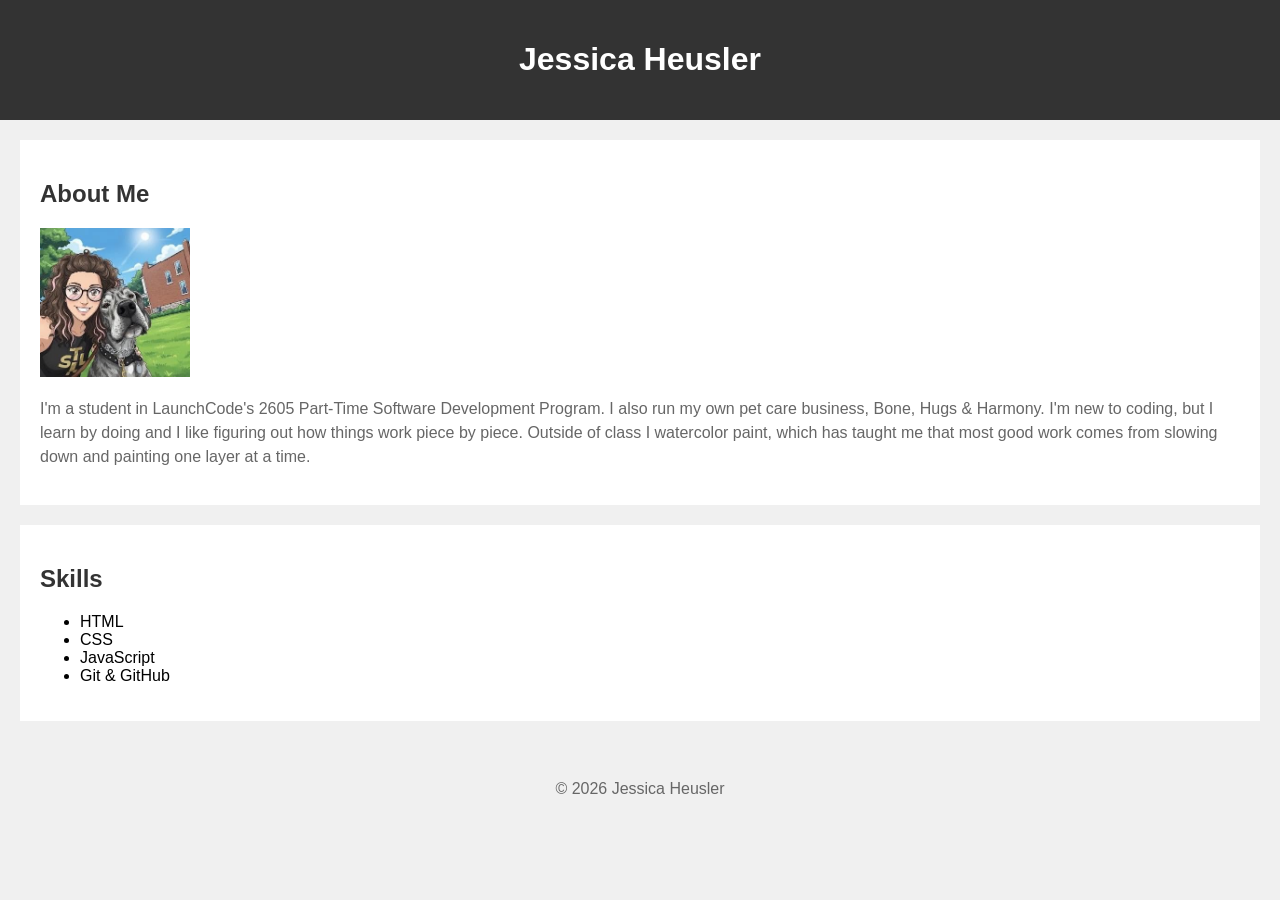
==== profile.html @ 8573d9e1 "Add profile page with external CSS" ====
<!doctype html>
<html lang="en">
  <head>
    <meta charset="UTF-8" />
    <meta name="viewport" content="width=device-width, initial-scale=1.0" />
    <title>Jessica Heusler - Profile</title>
    <link rel="stylesheet" href="styles.css" />
  </head>
  <body>
    <header id="page-header">
      <h1>Jessica Heusler</h1>
    </header>

    <section class="about">
      <h2>About Me</h2>
      <img src="IMG/profile-photo.png" alt="Profile picture of Jessica Heusler" />
      <p>
        I'm a student in LaunchCode's 2605 Part-Time Software Development
        Program. I also run my own pet care business, Bone, Hugs & Harmony.
        I'm new to coding, but I learn by doing and I like figuring out how
        things work piece by piece. Outside of class I watercolor paint, which
        has taught me that most good work comes from slowing down and painting
        one layer at a time.
      </p>
    </section>

    <section class="skills">
      <h2>Skills</h2>
      <ul>
        <li>HTML</li>
        <li>CSS</li>
        <li>JavaScript</li>
        <li>Git & GitHub</li>
      </ul>
    </section>

    <footer>
      <p>&copy; 2026 Jessica Heusler</p>
    </footer>
  </body>
</html>
---- styles.css ----
body {
  background-color: #f0f0f0;
  font-family: Arial, sans-serif;
  margin: 0;
  padding: 0;
}

h1 {
  color: #333;
}

h2 {
  color: #333;
}

p {
  color: #666;
  line-height: 1.5;
}

img {
  width: 150px;
}

footer {
  text-align: center;
  padding: 20px;
}

#page-header {
  background-color: #333;
  text-align: center;
  padding: 20px;
}

#page-header h1 {
  color: white;
}

.about {
  background-color: white;
  margin: 20px;
  padding: 20px;
}

.skills {
  background-color: white;
  margin: 20px;
  padding: 20px;
}
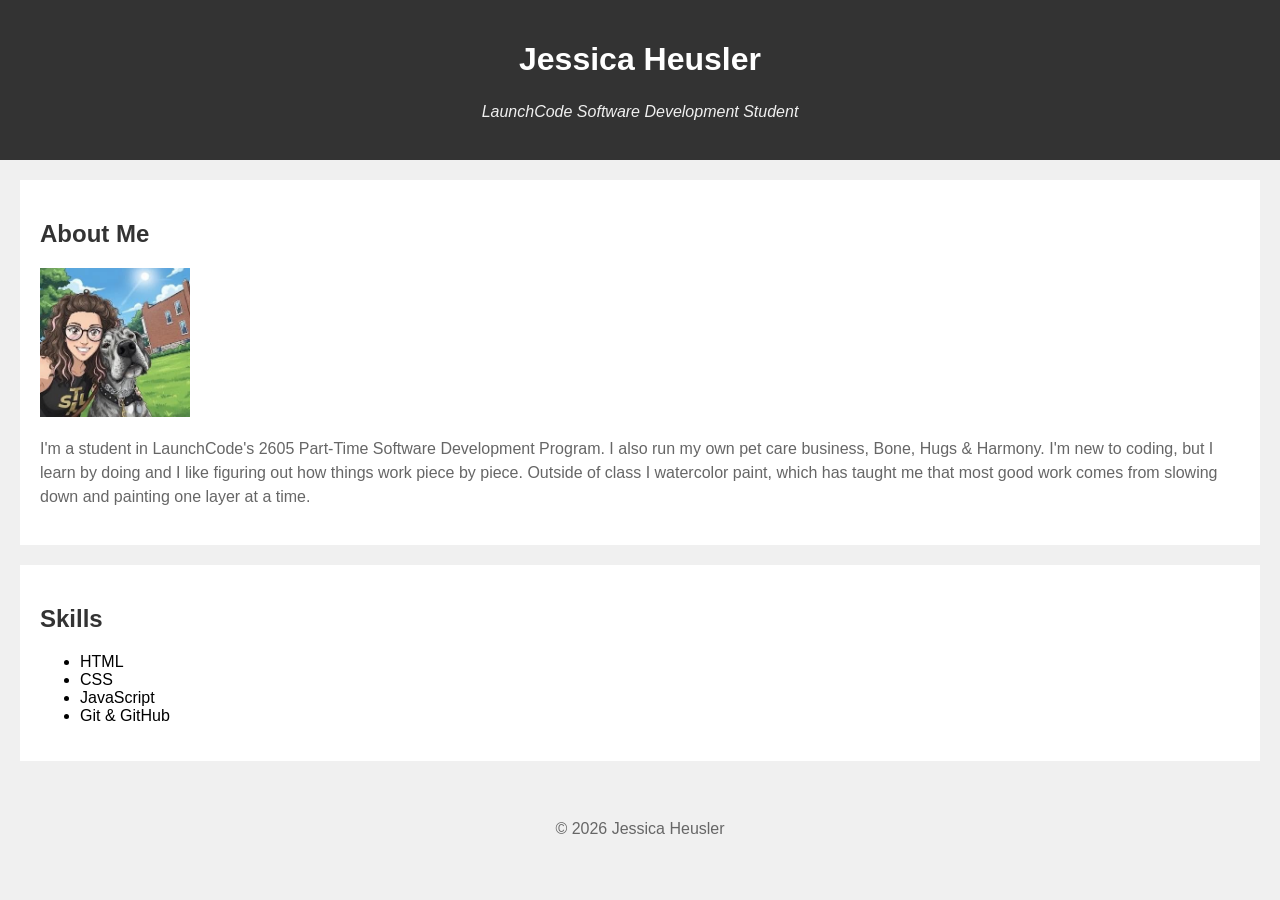
==== commit d2890b77: "Add profile page tagline" ====
--- a/profile.html
+++ b/profile.html
@@ -9,6 +9,7 @@
   <body>
     <header id="page-header">
       <h1>Jessica Heusler</h1>
+      <p class="tagline">LaunchCode Software Development Student</p>
     </header>
 
     <section class="about">
--- a/styles.css
+++ b/styles.css
@@ -37,6 +37,11 @@
   color: white;
 }
 
+.tagline {
+  color: #f0f0f0;
+  font-style: italic;
+}
+
 .about {
   background-color: white;
   margin: 20px;
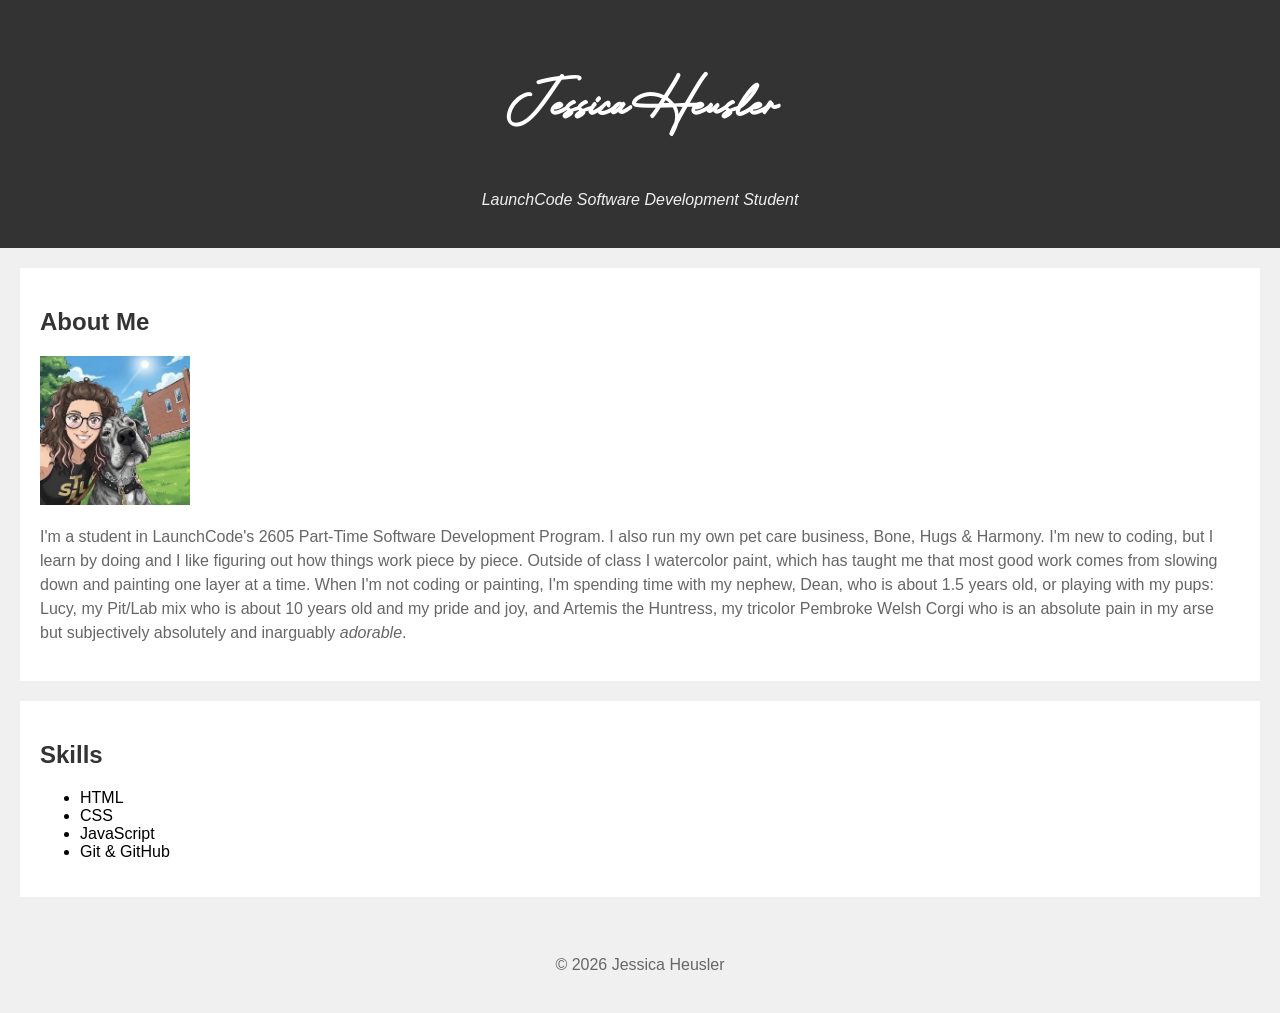
==== commit f4607bb3: "Add custom Brother Signature font and update About Me section Co-Authored-By: Claude Sonnet 5 <norep" ====
--- a/profile.html
+++ b/profile.html
@@ -21,7 +21,12 @@
         I'm new to coding, but I learn by doing and I like figuring out how
         things work piece by piece. Outside of class I watercolor paint, which
         has taught me that most good work comes from slowing down and painting
-        one layer at a time.
+        one layer at a time. When I'm not coding or painting, I'm spending time
+        with my nephew, Dean, who is about 1.5 years old, or playing with my
+        pups: Lucy, my Pit/Lab mix who is about 10 years old and my pride and
+        joy, and Artemis the Huntress, my tricolor Pembroke Welsh Corgi who is
+        an absolute pain in my arse but subjectively absolutely and inarguably
+        <em>adorable</em>.
       </p>
     </section>
 
--- a/styles.css
+++ b/styles.css
@@ -1,3 +1,8 @@
+@font-face {
+  font-family: "Brother Signature";
+  src: url("fonts/Brother Signature.otf") format("opentype");
+}
+
 body {
   background-color: #f0f0f0;
   font-family: Arial, sans-serif;
@@ -35,6 +40,8 @@
 
 #page-header h1 {
   color: white;
+  font-family: "Brother Signature", cursive;
+  font-size: 3.5rem;
 }
 
 .tagline {
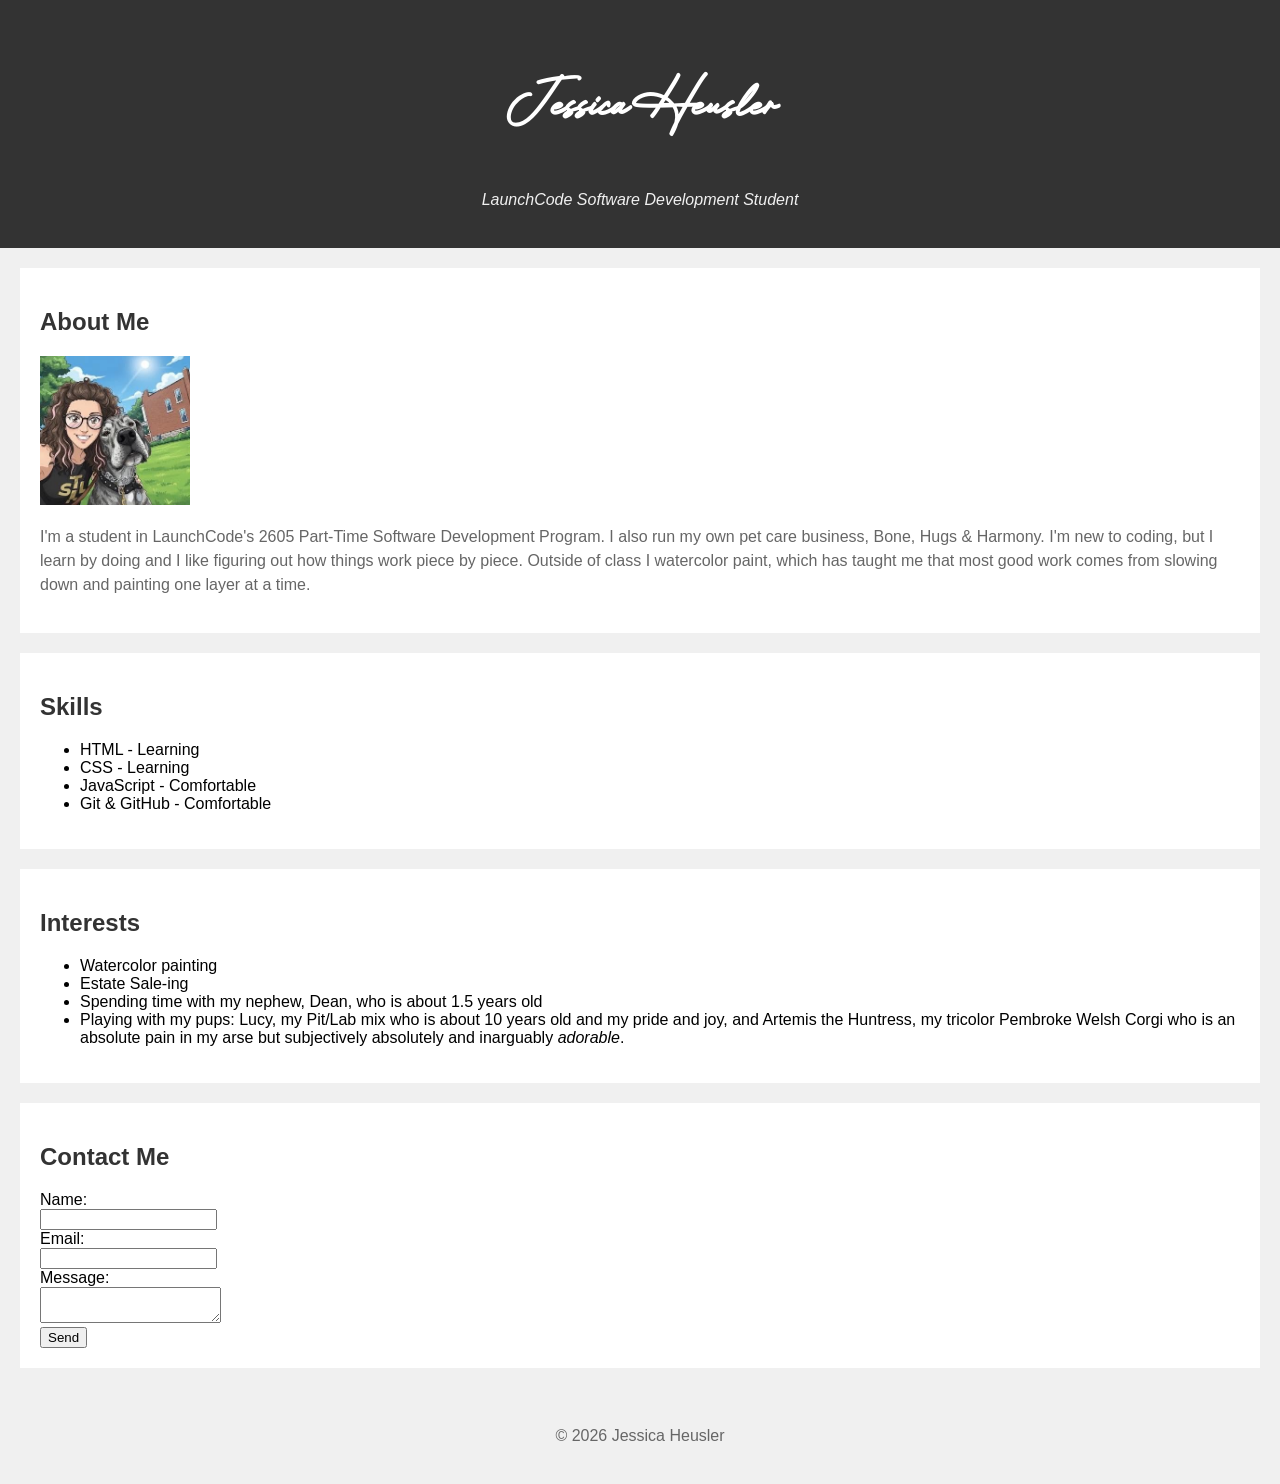
==== commit 6f2b5a76: "Restore full profile page content" ====
--- a/profile.html
+++ b/profile.html
@@ -21,23 +21,55 @@
         I'm new to coding, but I learn by doing and I like figuring out how
         things work piece by piece. Outside of class I watercolor paint, which
         has taught me that most good work comes from slowing down and painting
-        one layer at a time. When I'm not coding or painting, I'm spending time
-        with my nephew, Dean, who is about 1.5 years old, or playing with my
-        pups: Lucy, my Pit/Lab mix who is about 10 years old and my pride and
-        joy, and Artemis the Huntress, my tricolor Pembroke Welsh Corgi who is
-        an absolute pain in my arse but subjectively absolutely and inarguably
-        <em>adorable</em>.
+        one layer at a time.
       </p>
     </section>
 
     <section class="skills">
       <h2>Skills</h2>
       <ul>
-        <li>HTML</li>
-        <li>CSS</li>
-        <li>JavaScript</li>
-        <li>Git & GitHub</li>
+        <li>HTML - Learning</li>
+        <li>CSS - Learning</li>
+        <li>JavaScript - Comfortable</li>
+        <li>Git & GitHub - Comfortable</li>
       </ul>
+    </section>
+
+    <section class="interests">
+      <h2>Interests</h2>
+      <ul>
+        <li>Watercolor painting</li>
+        <li>Estate Sale-ing</li>
+        <li>Spending time with my nephew, Dean, who is about 1.5 years old</li>
+        <li>
+          Playing with my pups: Lucy, my Pit/Lab mix who is about 10 years old
+          and my pride and joy, and Artemis the Huntress, my tricolor Pembroke
+          Welsh Corgi who is an absolute pain in my arse but subjectively
+          absolutely and inarguably <em>adorable</em>.
+        </li>
+      </ul>
+    </section>
+
+    <section class="contact">
+      <h2>Contact Me</h2>
+      <form>
+        <label for="name">Name:</label>
+        <br />
+        <input type="text" id="name" name="name" />
+        <br />
+
+        <label for="email">Email:</label>
+        <br />
+        <input type="email" id="email" name="email" />
+        <br />
+
+        <label for="message">Message:</label>
+        <br />
+        <textarea id="message" name="message"></textarea>
+        <br />
+
+        <button type="submit">Send</button>
+      </form>
     </section>
 
     <footer>
--- a/styles.css
+++ b/styles.css
@@ -60,3 +60,15 @@
   margin: 20px;
   padding: 20px;
 }
+
+.interests {
+  background-color: white;
+  margin: 20px;
+  padding: 20px;
+}
+
+.contact {
+  background-color: white;
+  margin: 20px;
+  padding: 20px;
+}
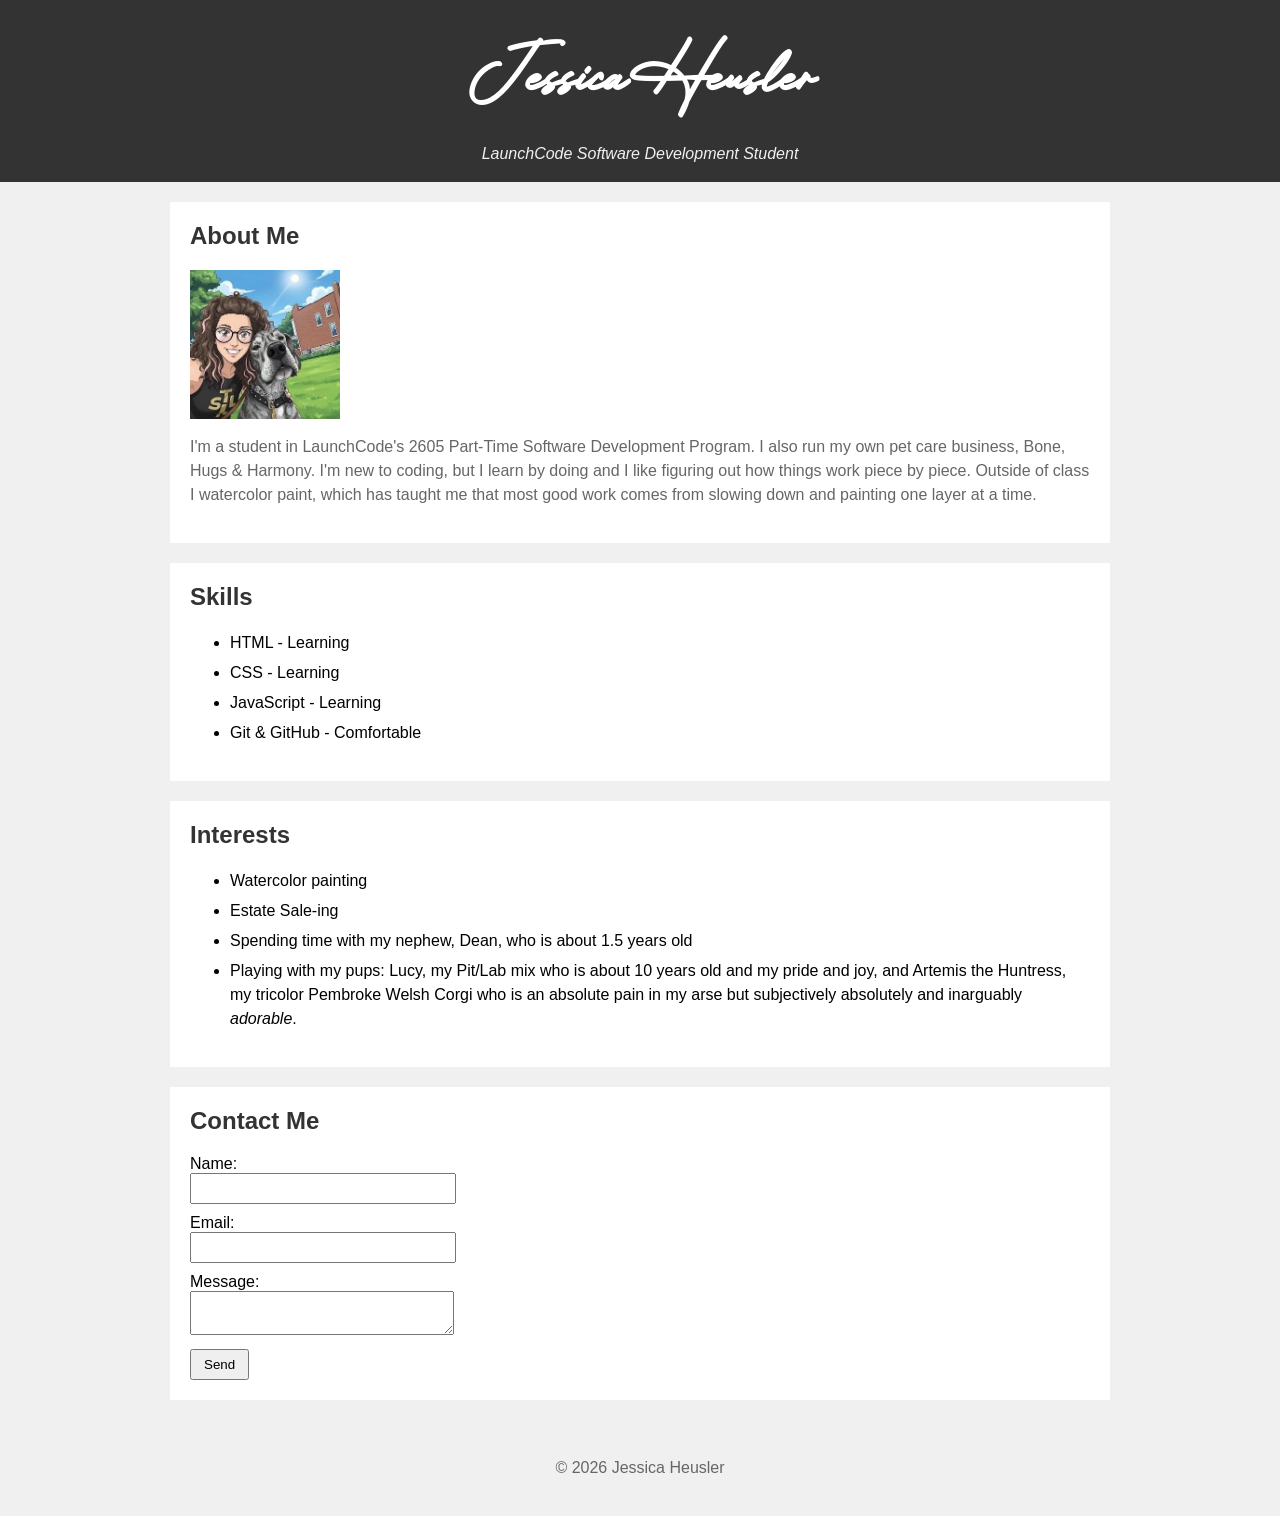
==== commit 3bdc1665: "Polish profile page styling" ====
--- a/profile.html
+++ b/profile.html
@@ -14,14 +14,17 @@
 
     <section class="about">
       <h2>About Me</h2>
-      <img src="IMG/profile-photo.png" alt="Profile picture of Jessica Heusler" />
+      <img
+        src="IMG/profile-photo.png"
+        alt="Profile picture of Jessica Heusler"
+      />
       <p>
         I'm a student in LaunchCode's 2605 Part-Time Software Development
-        Program. I also run my own pet care business, Bone, Hugs & Harmony.
-        I'm new to coding, but I learn by doing and I like figuring out how
-        things work piece by piece. Outside of class I watercolor paint, which
-        has taught me that most good work comes from slowing down and painting
-        one layer at a time.
+        Program. I also run my own pet care business, Bone, Hugs & Harmony. I'm
+        new to coding, but I learn by doing and I like figuring out how things
+        work piece by piece. Outside of class I watercolor paint, which has
+        taught me that most good work comes from slowing down and painting one
+        layer at a time.
       </p>
     </section>
 
@@ -30,7 +33,7 @@
       <ul>
         <li>HTML - Learning</li>
         <li>CSS - Learning</li>
-        <li>JavaScript - Comfortable</li>
+        <li>JavaScript - Learning</li>
         <li>Git & GitHub - Comfortable</li>
       </ul>
     </section>
--- a/styles.css
+++ b/styles.css
@@ -16,6 +16,8 @@
 
 h2 {
   color: #333;
+  font-size: 1.5rem;
+  margin-top: 0;
 }
 
 p {
@@ -23,7 +25,18 @@
   line-height: 1.5;
 }
 
+ul {
+  margin-top: 0;
+}
+
+li {
+  line-height: 1.5;
+  margin-bottom: 6px;
+}
+
 img {
+  display: block;
+  margin-bottom: 15px;
   width: 150px;
 }
 
@@ -35,40 +48,57 @@
 #page-header {
   background-color: #333;
   text-align: center;
-  padding: 20px;
+  padding: 16px;
 }
 
 #page-header h1 {
   color: white;
   font-family: "Brother Signature", cursive;
-  font-size: 3.5rem;
+  font-size: 4.5rem;
+  margin: 0;
 }
 
 .tagline {
   color: #f0f0f0;
   font-style: italic;
+  margin: 6px 0 0 0;
 }
 
 .about {
   background-color: white;
-  margin: 20px;
+  margin: 20px auto;
+  max-width: 900px;
   padding: 20px;
 }
 
 .skills {
   background-color: white;
-  margin: 20px;
+  margin: 20px auto;
+  max-width: 900px;
   padding: 20px;
 }
 
 .interests {
   background-color: white;
-  margin: 20px;
+  margin: 20px auto;
+  max-width: 900px;
   padding: 20px;
 }
 
 .contact {
   background-color: white;
-  margin: 20px;
+  margin: 20px auto;
+  max-width: 900px;
   padding: 20px;
 }
+
+input,
+textarea {
+  margin-bottom: 10px;
+  padding: 6px;
+  width: 250px;
+}
+
+button {
+  padding: 6px 12px;
+}
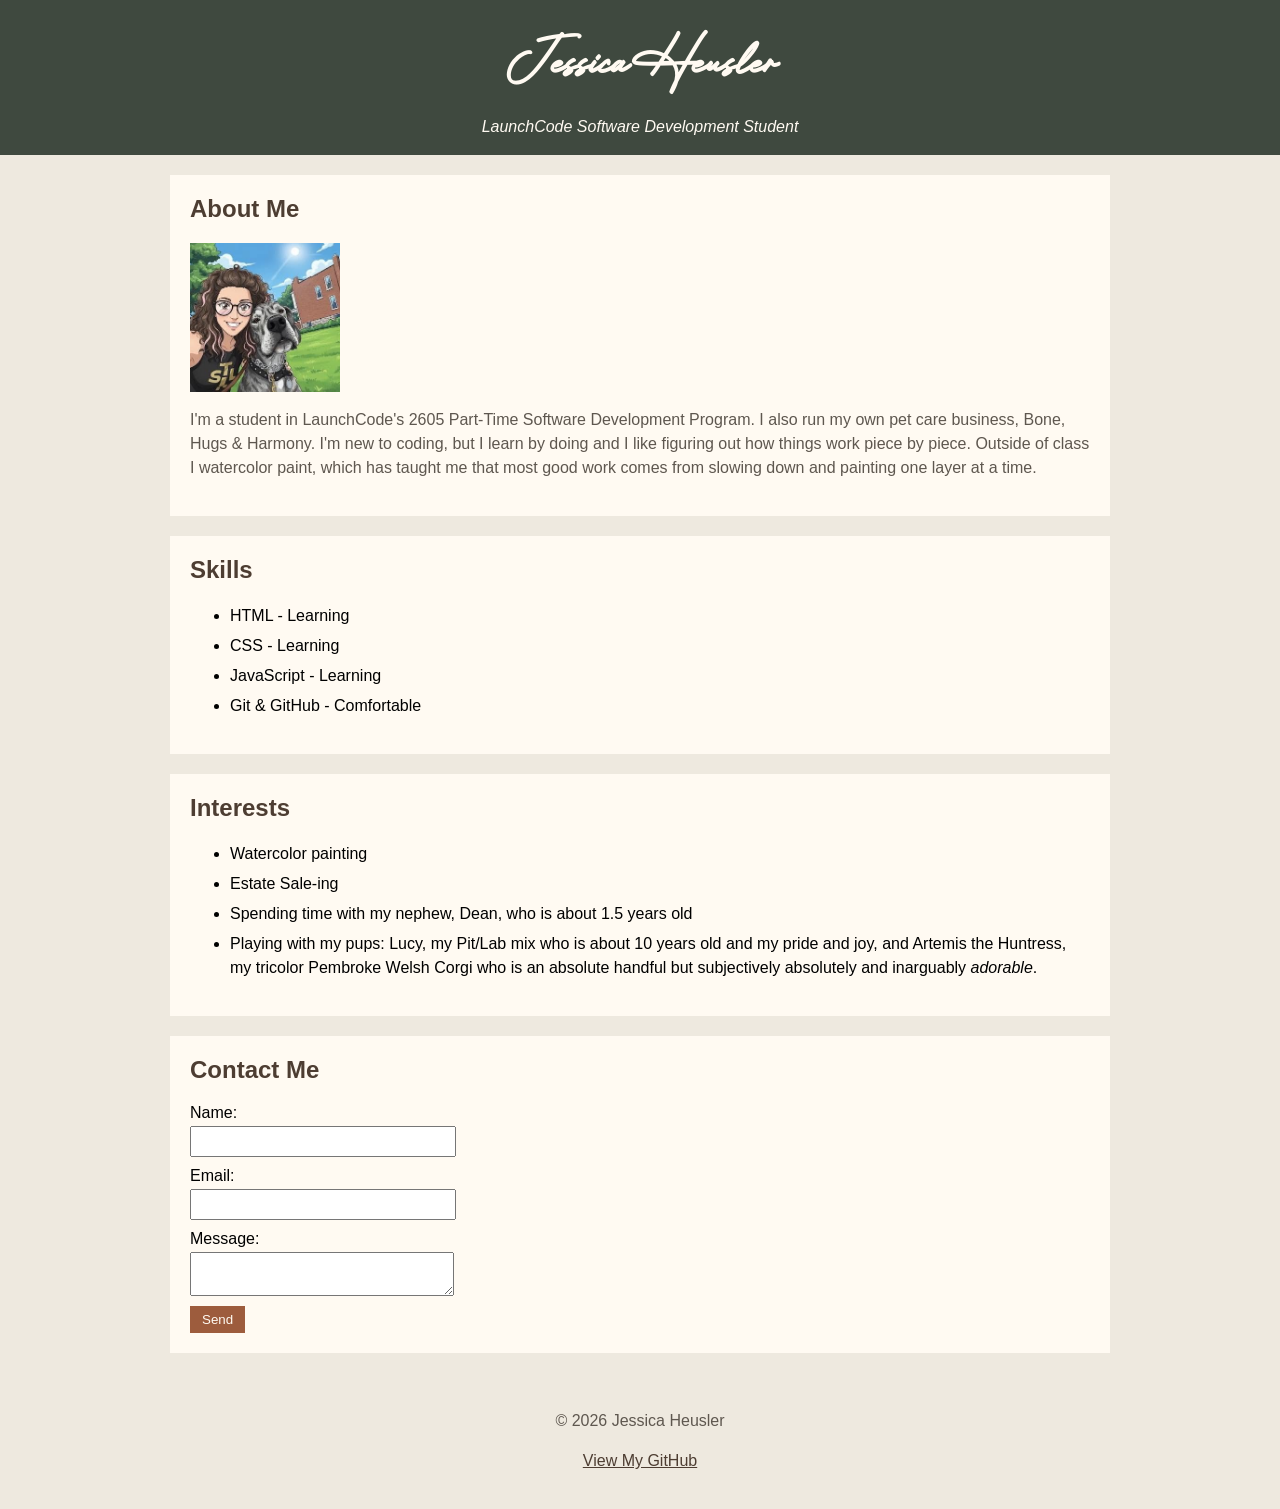
==== commit c6f4968e: "Refresh portfolio styling with Desert Sage palette Add main landmark and footer GitHub link to both " ====
--- a/profile.html
+++ b/profile.html
@@ -12,6 +12,7 @@
       <p class="tagline">LaunchCode Software Development Student</p>
     </header>
 
+    <main>
     <section class="about">
       <h2>About Me</h2>
       <img
@@ -47,7 +48,7 @@
         <li>
           Playing with my pups: Lucy, my Pit/Lab mix who is about 10 years old
           and my pride and joy, and Artemis the Huntress, my tricolor Pembroke
-          Welsh Corgi who is an absolute pain in my arse but subjectively
+          Welsh Corgi who is an absolute handful but subjectively
           absolutely and inarguably <em>adorable</em>.
         </li>
       </ul>
@@ -57,26 +58,22 @@
       <h2>Contact Me</h2>
       <form>
         <label for="name">Name:</label>
-        <br />
         <input type="text" id="name" name="name" />
-        <br />
 
         <label for="email">Email:</label>
-        <br />
         <input type="email" id="email" name="email" />
-        <br />
 
         <label for="message">Message:</label>
-        <br />
         <textarea id="message" name="message"></textarea>
-        <br />
 
         <button type="submit">Send</button>
       </form>
     </section>
+    </main>
 
     <footer>
       <p>&copy; 2026 Jessica Heusler</p>
+      <p><a href="https://github.com/jheusler">View My GitHub</a></p>
     </footer>
   </body>
 </html>
--- a/styles.css
+++ b/styles.css
@@ -4,24 +4,24 @@
 }
 
 body {
-  background-color: #f0f0f0;
-  font-family: Arial, sans-serif;
+  background-color: #eee9df;
+  font-family: "Segoe UI", Arial, sans-serif;
   margin: 0;
   padding: 0;
 }
 
 h1 {
-  color: #333;
+  color: #fffaf2;
 }
 
 h2 {
-  color: #333;
+  color: #4d3d32;
   font-size: 1.5rem;
   margin-top: 0;
 }
 
 p {
-  color: #666;
+  color: #5e574f;
   line-height: 1.5;
 }
 
@@ -45,60 +45,59 @@
   padding: 20px;
 }
 
+footer a {
+  color: #4d3d32;
+}
+
 #page-header {
-  background-color: #333;
+  background-color: #3f493f;
   text-align: center;
   padding: 16px;
 }
 
 #page-header h1 {
-  color: white;
+  color: #fffaf2;
   font-family: "Brother Signature", cursive;
-  font-size: 4.5rem;
+  font-size: 3.5rem;
   margin: 0;
 }
 
 .tagline {
-  color: #f0f0f0;
+  color: #fffaf2;
   font-style: italic;
   margin: 6px 0 0 0;
 }
 
-.about {
-  background-color: white;
+.about,
+.skills,
+.interests,
+.contact {
+  background-color: #fffaf2;
   margin: 20px auto;
   max-width: 900px;
   padding: 20px;
 }
 
-.skills {
-  background-color: white;
-  margin: 20px auto;
-  max-width: 900px;
-  padding: 20px;
-}
-
-.interests {
-  background-color: white;
-  margin: 20px auto;
-  max-width: 900px;
-  padding: 20px;
-}
-
-.contact {
-  background-color: white;
-  margin: 20px auto;
-  max-width: 900px;
-  padding: 20px;
+label {
+  display: block;
+  margin-bottom: 4px;
 }
 
 input,
 textarea {
+  display: block;
   margin-bottom: 10px;
   padding: 6px;
   width: 250px;
 }
 
 button {
+  background-color: #9d5c3d;
+  border: none;
+  color: #fffaf2;
   padding: 6px 12px;
 }
+
+button:hover {
+  background-color: #844f35;
+}
